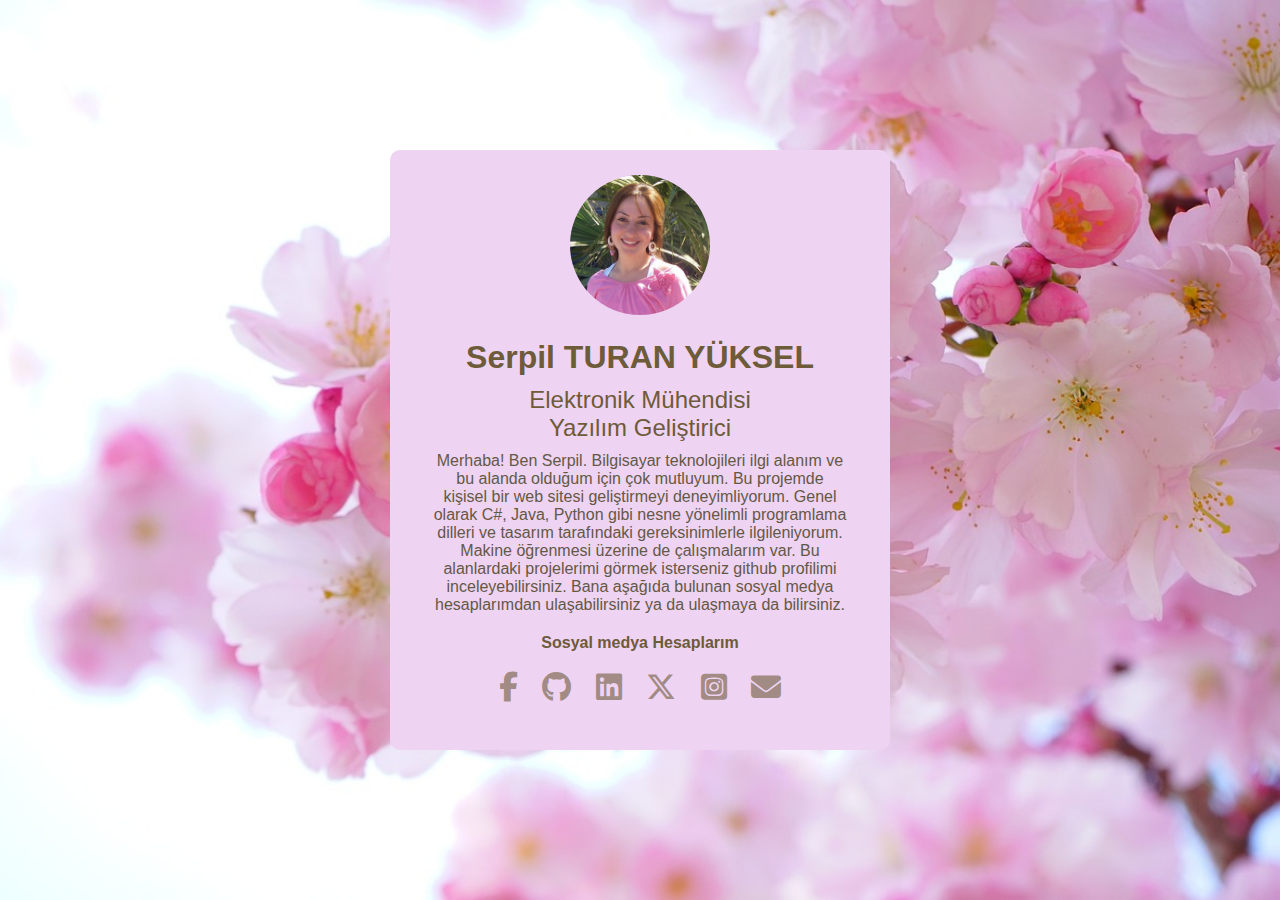
==== MyPersonalWebsite/web-MyPersonalWebsite/index.html @ 0b09048c "Add project files." ====
<!DOCTYPE html>
<html lang="en">
<head>
    <meta charset="UTF-8">
    <meta http-equiv="X-UA-Compatible" content="IE=edge">
    <meta name="viewport" content="width=device-width, initial-scale=1.0">
    <title>Serpil Welcomes You!</title>
    <link rel="stylesheet" href=" style.css  ">
    <link rel="stylesheet" href="https://cdnjs.cloudflare.com/ajax/libs/font-awesome/6.4.2/css/all.min.css">
    
</head>
<body>
    <div class="center">
        <div class="avatar">
            <img src="serpil.jpg" alt="">
        </div>
        <div class="content">
            <h1>Serpil TURAN YÜKSEL</h1>
            <h2> Elektronik Mühendisi <br> Yazılım Geliştirici</h2>
            <p>Merhaba! Ben Serpil. Bilgisayar teknolojileri ilgi alanım ve bu alanda olduğum için çok mutluyum. Bu projemde kişisel bir web sitesi geliştirmeyi deneyimliyorum. Genel olarak C#, Java, Python gibi nesne yönelimli programlama dilleri ve tasarım tarafındaki gereksinimlerle ilgileniyorum. Makine öğrenmesi üzerine de çalışmalarım var. Bu alanlardaki projelerimi görmek isterseniz github profilimi inceleyebilirsiniz. Bana aşağıda bulunan sosyal medya hesaplarımdan ulaşabilirsiniz ya da ulaşmaya da bilirsiniz.   </p>
            <!--  <p>Hi Everyone! I'm Serpil. Computer technologies are my area of interest and I am very happy to be in this field. In this project, I am experiencing developing a personal website. In general, I am interested in object-oriented programming languages such as C#, Java, Python and the requirements on the design side. I also work on machine learning. Friends who want to see my various projects can take a look at my github profile. You may or may not reach me through my social media accounts below.</p> 
                -->
            
            <h4>Sosyal medya Hesaplarım</h4>
        
        <div class="social">
            <a href="#"> <i class="fa-brands fa-facebook-f"></i></a>
            <a href=""><i class="fa-brands fa-github"></i></a>
            <a href=""><i class="fa-brands fa-linkedin"></i></a>
            <a href=""><i class="fa-brands fa-x-twitter"></i></a>
            <a href=""><i class="fa-brands fa-square-instagram"></i></a>
            <a href=""><i class="fa-solid fa-envelope"></i></a>
        </div>
    </div>
    </div>
</body>
</html>
---- MyPersonalWebsite/web-MyPersonalWebsite/style.css ----
*{
    margin: 0;
    padding: 0;
}
body{
    color:white;
    font-family: Verdana, Geneva, Tahoma, sans-serif;
    background-image: url(greeny.jpg);
    background-size: cover;
    background-repeat: no-repeat;
    background-position: bottom;
    min-height: 100vh ;
    display: flex;
    justify-content: center;
    align-items:center;
}
.center .avatar img {
    border-radius: 50%;
    width: 140px;
    height: 140px;
    margin-top: 5%;

}
.center{
    width:500px;
    background-color:rgb(239, 211, 242);;
    height: 600px;
    text-align: center;
    border-radius: 10px;
}
.content{
    padding: 20px;
}
h1{
    color:rgb(109, 91, 57);
    
}
.content h2, p{
    font-weight: lighter;
    letter-spacing: 0,2px;
    color:rgb(99, 89, 70);
    width:90%;
    margin:10px auto;

}
.content h2 {
    color:rgb(109, 91, 57);
}
.content h4{
    margin-top: 20px;
    color:rgb(109, 91, 57);
    margin-bottom: 20px;
    font-weight:250px; ;
    
}

div.social i{
    padding:0 10px;
    font-size: 30px;
    color: rgb(109, 91, 57, 0.6);
    transition:0.4s;
}

div.social i:hover{
    color:rgb(228, 182, 127);
}

@media  screen and (max-width:700px) {
    .center{
        width:300px;
        height: 550px;
    }
    h1{
        font-size:20px;
    }
    h2{
        font-size:14px;;
    }
    p{
        width:90%;
        font-size: 11px;
    }
    h4{
        font-size: 11px;
    }
    .social a i{
        font-size:20px;
        padding:0 5px;
    }
}
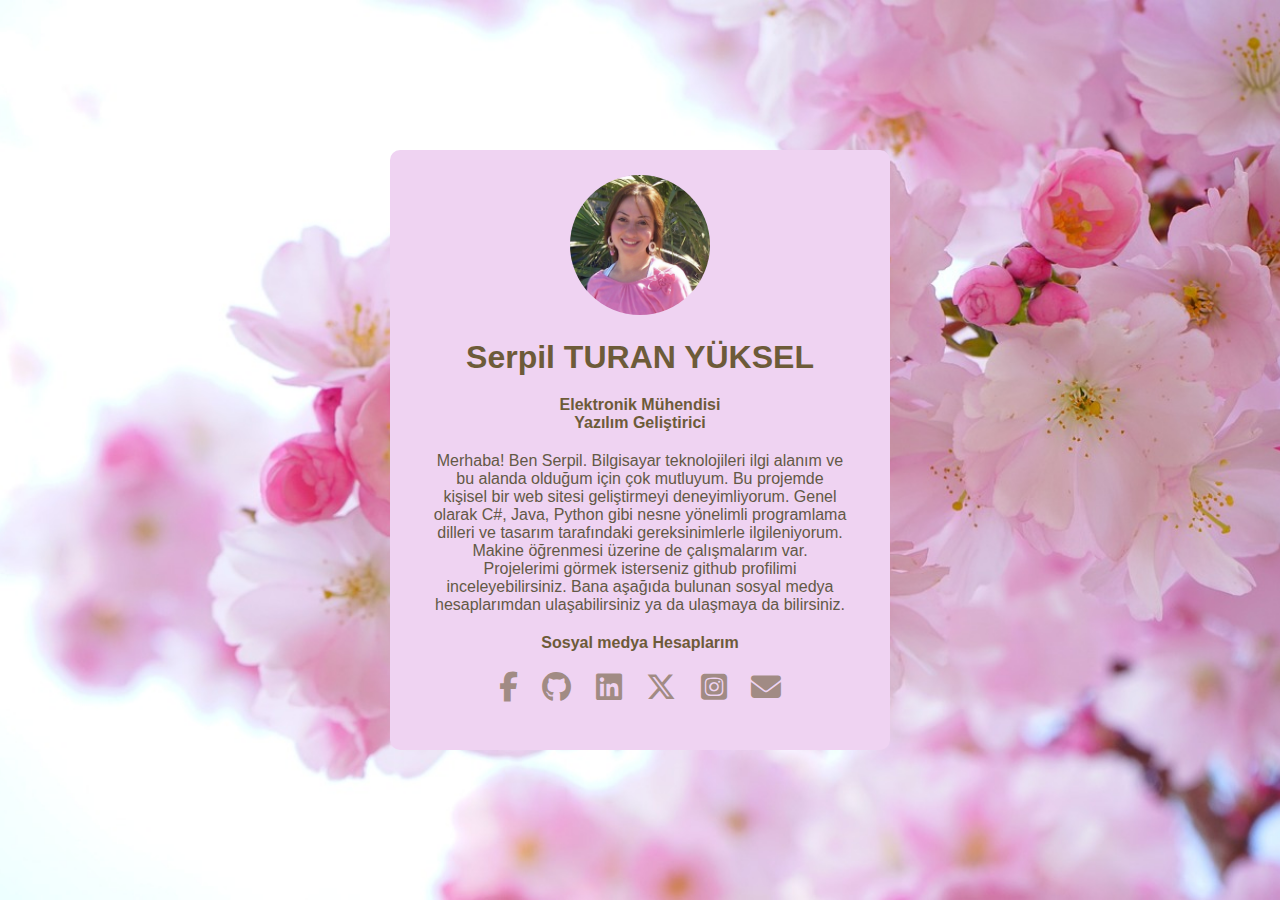
==== commit c5176a9e: "Social Media Icons Added to Controller" ====
--- a/MyPersonalWebsite/web-MyPersonalWebsite/index.html
+++ b/MyPersonalWebsite/web-MyPersonalWebsite/index.html
@@ -16,8 +16,8 @@
         </div>
         <div class="content">
             <h1>Serpil TURAN YÜKSEL</h1>
-            <h2> Elektronik Mühendisi <br> Yazılım Geliştirici</h2>
-            <p>Merhaba! Ben Serpil. Bilgisayar teknolojileri ilgi alanım ve bu alanda olduğum için çok mutluyum. Bu projemde kişisel bir web sitesi geliştirmeyi deneyimliyorum. Genel olarak C#, Java, Python gibi nesne yönelimli programlama dilleri ve tasarım tarafındaki gereksinimlerle ilgileniyorum. Makine öğrenmesi üzerine de çalışmalarım var. Bu alanlardaki projelerimi görmek isterseniz github profilimi inceleyebilirsiniz. Bana aşağıda bulunan sosyal medya hesaplarımdan ulaşabilirsiniz ya da ulaşmaya da bilirsiniz.   </p>
+            <h4> Elektronik Mühendisi <br> Yazılım Geliştirici</h4>
+            <p>Merhaba! Ben Serpil. Bilgisayar teknolojileri ilgi alanım ve bu alanda olduğum için çok mutluyum. Bu projemde kişisel bir web sitesi geliştirmeyi deneyimliyorum. Genel olarak C#, Java, Python gibi nesne yönelimli programlama dilleri ve tasarım tarafındaki gereksinimlerle ilgileniyorum. Makine öğrenmesi üzerine de çalışmalarım var. Projelerimi görmek isterseniz github profilimi inceleyebilirsiniz. Bana aşağıda bulunan sosyal medya hesaplarımdan ulaşabilirsiniz ya da ulaşmaya da bilirsiniz.   </p>
             <!--  <p>Hi Everyone! I'm Serpil. Computer technologies are my area of interest and I am very happy to be in this field. In this project, I am experiencing developing a personal website. In general, I am interested in object-oriented programming languages such as C#, Java, Python and the requirements on the design side. I also work on machine learning. Friends who want to see my various projects can take a look at my github profile. You may or may not reach me through my social media accounts below.</p> 
                 -->
             
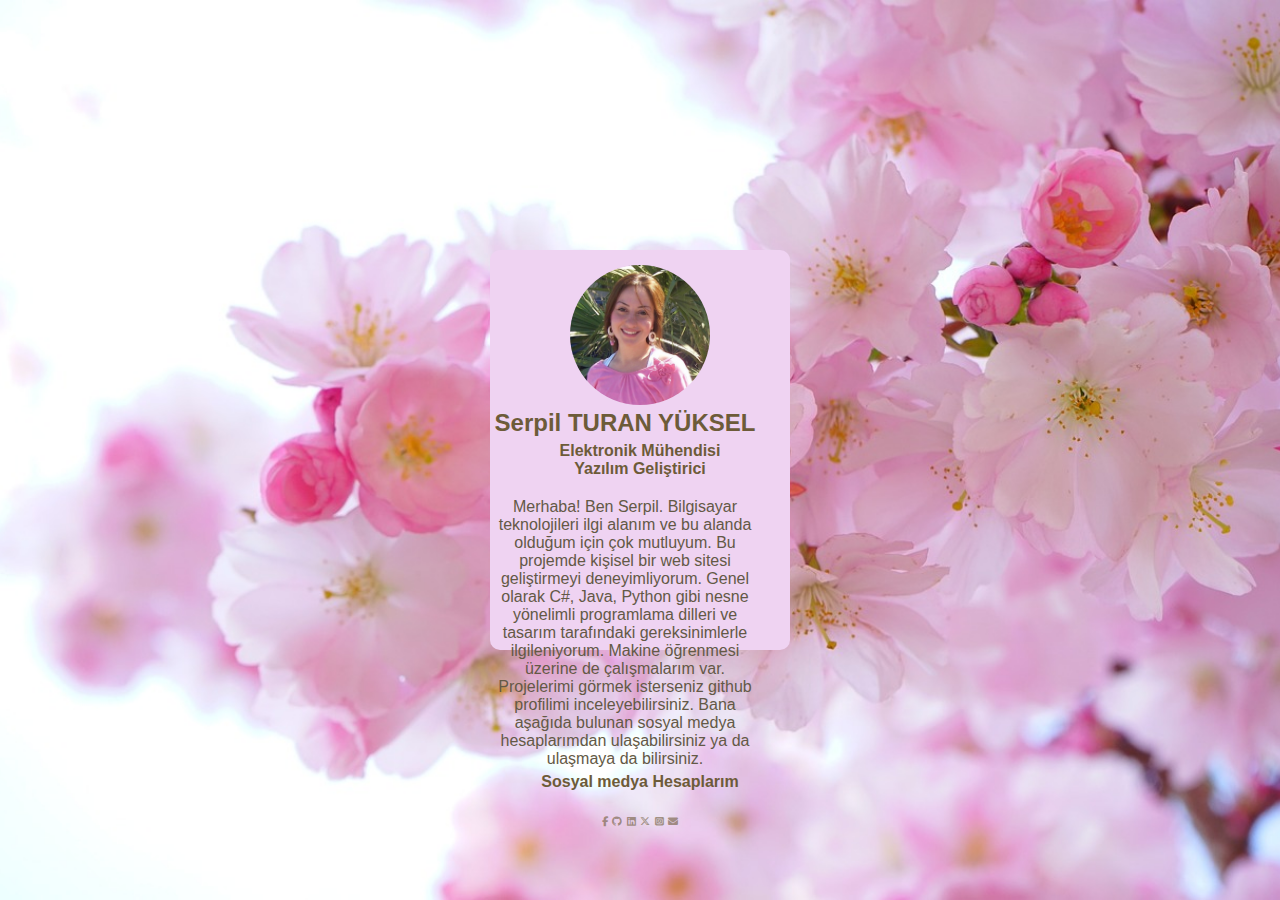
==== commit ffabf24f: "Icon Update Configured" ====
--- a/MyPersonalWebsite/web-MyPersonalWebsite/index.html
+++ b/MyPersonalWebsite/web-MyPersonalWebsite/index.html
@@ -15,9 +15,9 @@
             <img src="serpil.jpg" alt="">
         </div>
         <div class="content">
-            <h1>Serpil TURAN YÜKSEL</h1>
-            <h4> Elektronik Mühendisi <br> Yazılım Geliştirici</h4>
-            <p>Merhaba! Ben Serpil. Bilgisayar teknolojileri ilgi alanım ve bu alanda olduğum için çok mutluyum. Bu projemde kişisel bir web sitesi geliştirmeyi deneyimliyorum. Genel olarak C#, Java, Python gibi nesne yönelimli programlama dilleri ve tasarım tarafındaki gereksinimlerle ilgileniyorum. Makine öğrenmesi üzerine de çalışmalarım var. Projelerimi görmek isterseniz github profilimi inceleyebilirsiniz. Bana aşağıda bulunan sosyal medya hesaplarımdan ulaşabilirsiniz ya da ulaşmaya da bilirsiniz.   </p>
+            <h2>Serpil TURAN YÜKSEL</h2>
+            <h4 > Elektronik Mühendisi <br> Yazılım Geliştirici</h4>
+            <p >Merhaba! Ben Serpil. Bilgisayar teknolojileri ilgi alanım ve bu alanda olduğum için çok mutluyum. Bu projemde kişisel bir web sitesi geliştirmeyi deneyimliyorum. Genel olarak C#, Java, Python gibi nesne yönelimli programlama dilleri ve tasarım tarafındaki gereksinimlerle ilgileniyorum. Makine öğrenmesi üzerine de çalışmalarım var. Projelerimi görmek isterseniz github profilimi inceleyebilirsiniz. Bana aşağıda bulunan sosyal medya hesaplarımdan ulaşabilirsiniz ya da ulaşmaya da bilirsiniz.   </p>
             <!--  <p>Hi Everyone! I'm Serpil. Computer technologies are my area of interest and I am very happy to be in this field. In this project, I am experiencing developing a personal website. In general, I am interested in object-oriented programming languages such as C#, Java, Python and the requirements on the design side. I also work on machine learning. Friends who want to see my various projects can take a look at my github profile. You may or may not reach me through my social media accounts below.</p> 
                 -->
             
--- a/MyPersonalWebsite/web-MyPersonalWebsite/style.css
+++ b/MyPersonalWebsite/web-MyPersonalWebsite/style.css
@@ -2,17 +2,17 @@
     margin: 0;
     padding: 0;
 }
-body{
-    color:white;
+body {
+    color: white;
     font-family: Verdana, Geneva, Tahoma, sans-serif;
     background-image: url(greeny.jpg);
     background-size: cover;
     background-repeat: no-repeat;
     background-position: bottom;
-    min-height: 100vh ;
+    min-height: 100vh;
     display: flex;
     justify-content: center;
-    align-items:center;
+    align-items: center;
 }
 .center .avatar img {
     border-radius: 50%;
@@ -22,43 +22,36 @@
 
 }
 .center{
-    width:500px;
-    background-color:rgb(239, 211, 242);;
-    height: 600px;
+    width:300px;
+    background-color:rgb(239, 211, 242);
+    height: 400px;
     text-align: center;
     border-radius: 10px;
 }
-.content{
-    padding: 20px;
-}
-h1{
-    color:rgb(109, 91, 57);
-    
-}
-.content h2, p{
-    font-weight: lighter;
+.content h2, p{    
     letter-spacing: 0,2px;
     color:rgb(99, 89, 70);
     width:90%;
-    margin:10px auto;
+   /*margin:5px auto;*/
 
 }
 .content h2 {
     color:rgb(109, 91, 57);
+    font-weight:bold;
+}
+.content p {
+    font-weight: lighter;
 }
 .content h4{
-    margin-top: 20px;
+    margin-top: 5px;
     color:rgb(109, 91, 57);
-    margin-bottom: 20px;
-    font-weight:250px; ;
-    
+    margin-bottom: 20px;    
 }
 
-div.social i{
-    padding:0 10px;
-    font-size: 30px;
+div.social i {
+    font-size: 10px;
     color: rgb(109, 91, 57, 0.6);
-    transition:0.4s;
+    transition: 0.4s;
 }
 
 div.social i:hover{
@@ -77,7 +70,7 @@
         font-size:14px;;
     }
     p{
-        width:90%;
+        width:70%;
         font-size: 11px;
     }
     h4{
